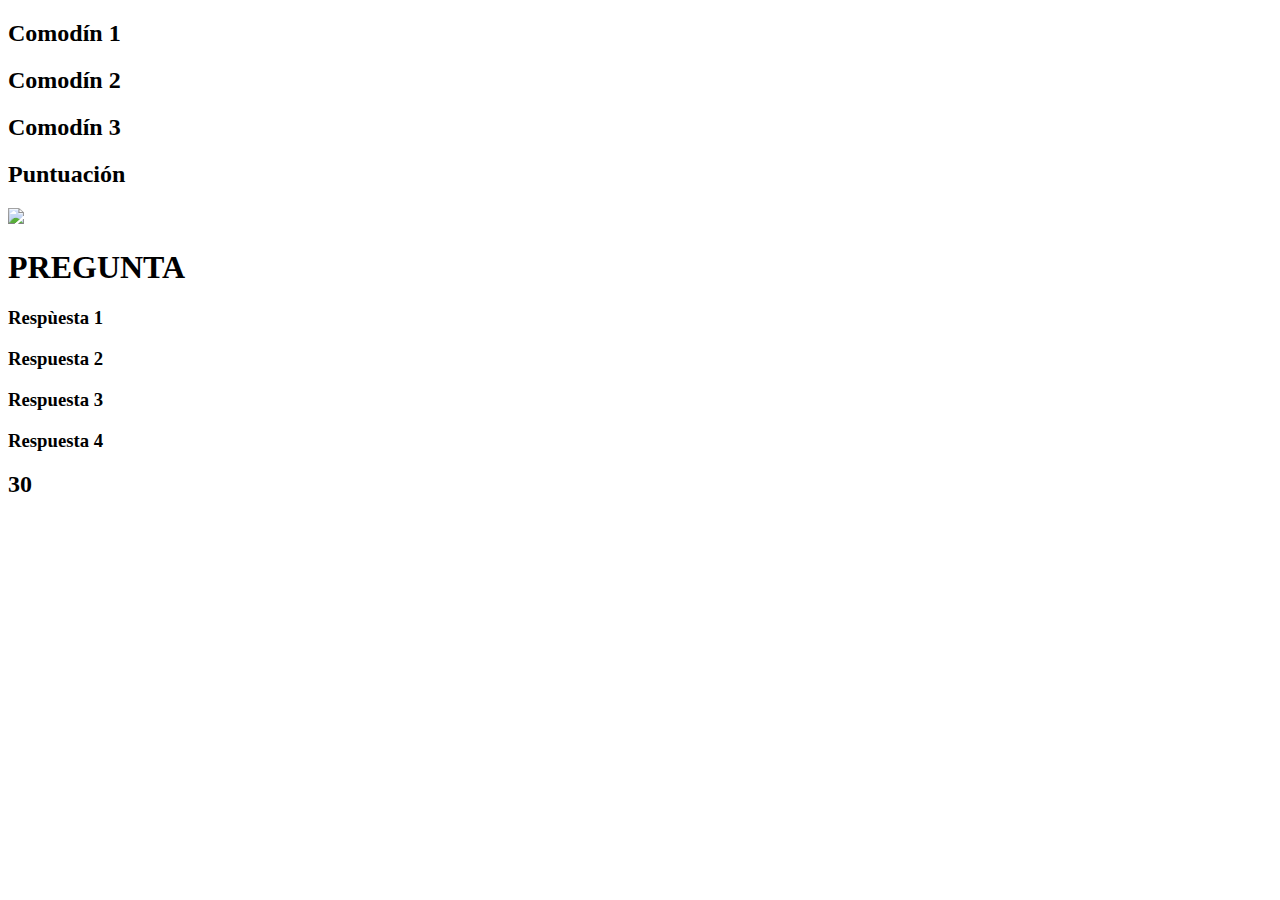
==== Proyecto/index.html @ 60faa114 "Add files via upload" ====
<!DOCTYPE html>
<html>
<head>
	<title>50x15 index</title>
	<meta charset="utf-8">
	<script type="text/javascript"></script>
	<link rel="stylesheet" href="main.css">
</head>
<body>
<div id="baseDiv">
	<div id="c1">
		<h2>Comodín 1</h2>
	</div>
	<div id="c2">
		<h2>Comodín 2</h2>
	</div>
	<div id="c3">
		<h2>Comodín 3</h2>
	</div>
	<div id="punt">
		<h2>Puntuación</h2>
	</div>
	<div id="music">
		<img src="music.jpg">
	</div>
	<div id="preg">
		<h1>PREGUNTA</h1>
	</div>
	<div id="r1">
		<h3>Respùesta 1</h3>
	</div>
	<div id="r2">
		<h3>Respuesta 2</h3>
	</div>
	<div id="r3">
		<h3>Respuesta 3</h3>
	</div>
	<div id="r4">
		<h3>Respuesta 4</h3>
	</div>
	<div id="time">
		<h2>30</h2>
	</div>
</div>
</body>
</html>
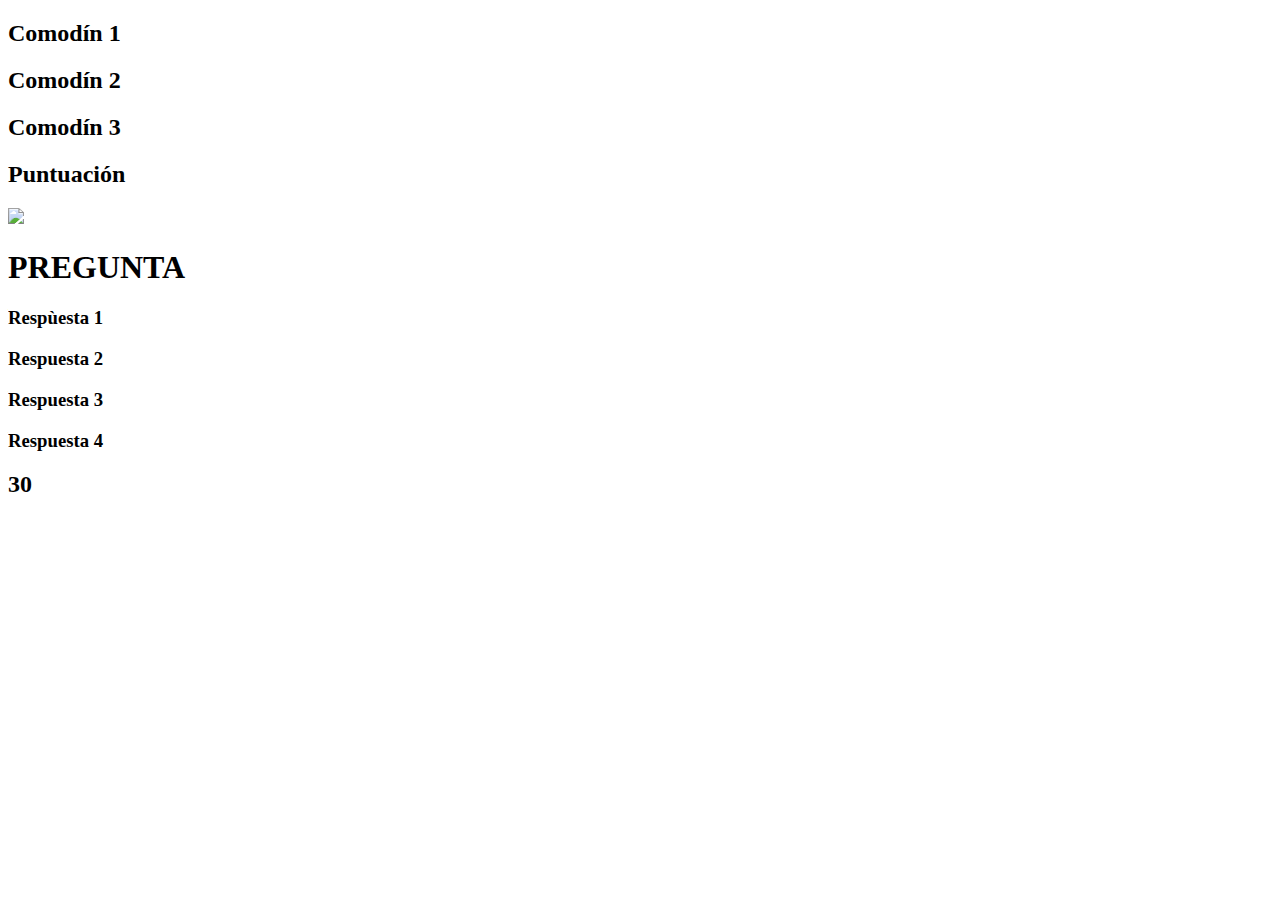
==== commit 1afabbf1: "Update index.html" ====
--- a/Proyecto/index.html
+++ b/Proyecto/index.html
@@ -4,7 +4,7 @@
 	<title>50x15 index</title>
 	<meta charset="utf-8">
 	<script type="text/javascript"></script>
-	<link rel="stylesheet" href="main.css">
+	<link rel="stylesheet" href="css/main.css">
 </head>
 <body>
 <div id="baseDiv">
@@ -43,4 +43,4 @@
 	</div>
 </div>
 </body>
-</html>+</html>
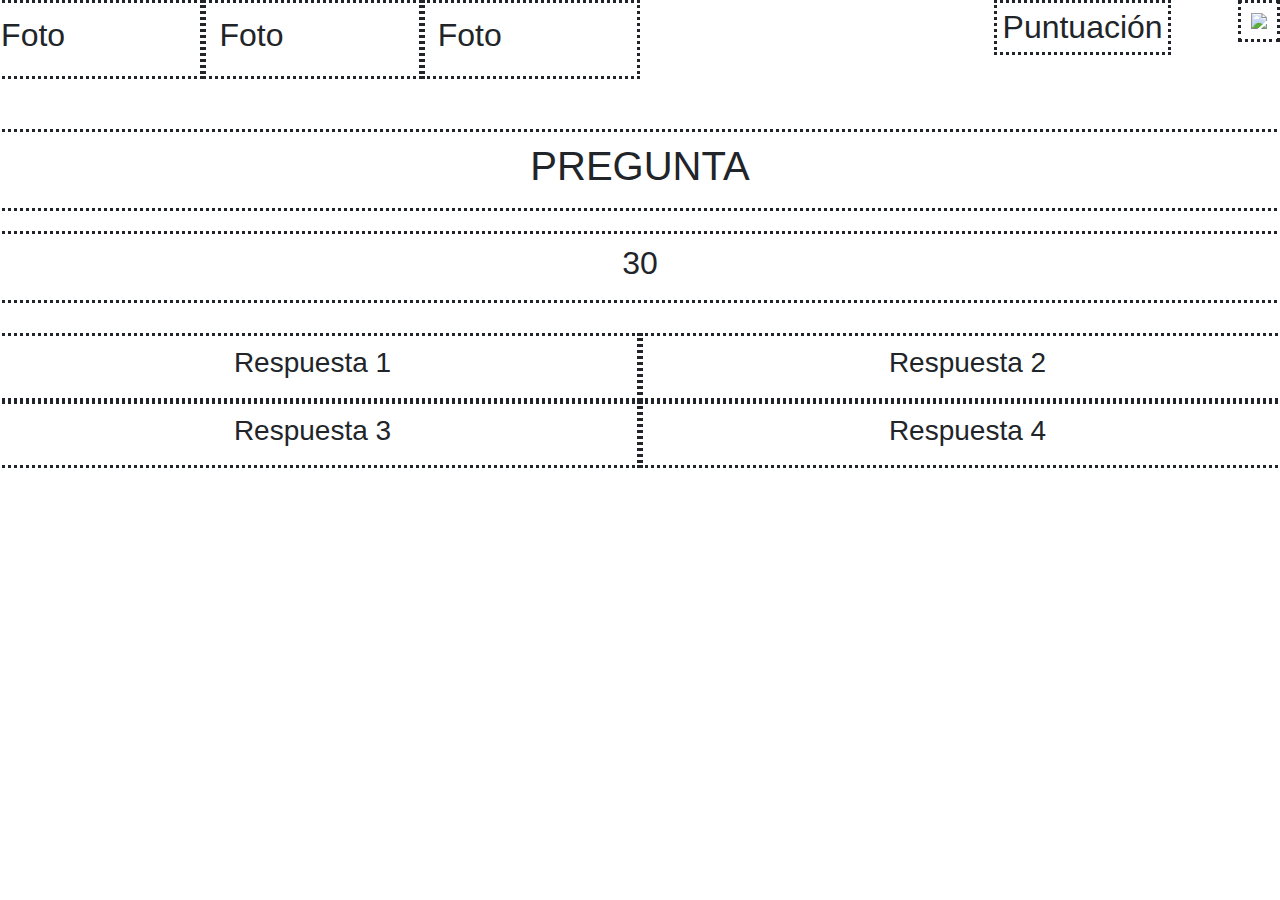
==== commit 186a3ab8: "Responsive" ====
--- a/Proyecto/index.html
+++ b/Proyecto/index.html
@@ -4,28 +4,56 @@
 	<title>50x15 index</title>
 	<meta charset="utf-8">
 	<script type="text/javascript"></script>
+	<link rel="stylesheet" href="css/bootstrap.css">
 	<link rel="stylesheet" href="css/main.css">
 </head>
 <body>
-<div id="baseDiv">
-	<div id="c1">
-		<h2>Comodín 1</h2>
+	<div id="container">
+		<div class="row show-grid">
+			<div class="col-xs-12 col-sm-2 cold-md-2 col-lg-2"  id="c1">
+				<h2>Foto</h2>
+			</div>
+			<div class="col-xs-12 col-sm-2 cold-md-2 col-lg-2"  id="c2">
+				<h2>Foto</h2>
+			</div>
+			<div class="col-xs-12 col-sm-2 cold-md-2 col-lg-2"  id="c3">
+				<h2>Foto</h2>
+			</div>
+			<div class="col-xs-12 col-sm-5 cold-md-5 col-lg-5"  id="punt">
+				<h2>Puntuación</h2>
+			</div>
+			<div class="col-xs-12 col-sm-1 cold-md-1 col-lg-1"  id="music">
+				<img src="music.jpg">
+			</div>
+		</div>
+		<div class="row show-grid">
+			<div class="col-xs-12 col-sm-12 cold-md-12 col-lg-12"  id="preg">
+				<h1>PREGUNTA</h1>
+			</div>
+		</div>
+		<div class="row show-grid">
+			<div class="col-xs-12 col-sm-12 cold-md-12 col-lg-12"  id="time">
+				<h2>30</h2>
+			</div>
+		</div>
+		<div class="row show-grid">
+			<div class="col-xs-12 col-sm-12 cold-md-6 col-lg-6"  id="r1">
+				<h3>Respuesta 1</h3>
+			</div>
+			<div class="col-xs-12 col-sm-12 cold-md-6 col-lg-6"  id="r2">
+				<h3>Respuesta 2</h3>
+			</div>
+		</div>
+		<div class="row show-grid">
+			<div class="col-xs-12 col-sm-12 cold-md-6 col-lg-6"  id="r3">
+				<h3>Respuesta 3</h3>
+			</div>
+			<div class="col-xs-12 col-sm-12 cold-md-6 col-lg-6"  id="r4">
+				<h3>Respuesta 4</h3>
+			</div>
+		</div>
 	</div>
-	<div id="c2">
-		<h2>Comodín 2</h2>
-	</div>
-	<div id="c3">
-		<h2>Comodín 3</h2>
-	</div>
-	<div id="punt">
-		<h2>Puntuación</h2>
-	</div>
-	<div id="music">
-		<img src="music.jpg">
-	</div>
-	<div id="preg">
-		<h1>PREGUNTA</h1>
-	</div>
+<!--<div id="baseDiv">
 	<div id="r1">
 		<h3>Respùesta 1</h3>
 	</div>
@@ -41,6 +69,6 @@
 	<div id="time">
 		<h2>30</h2>
 	</div>
-</div>
+</div>-->
 </body>
 </html>
--- a/Proyecto/css/main.css
+++ b/Proyecto/css/main.css
@@ -0,0 +1,97 @@
+/* ---------- FONTS ------------ */
+
+
+/*----------- ESTRUCTURA ------------*/
+
+body {
+	background-image: url("");
+	background-repeat: no-repeat;
+	background-size: cover;
+}
+
+#c1 {
+	border-style: dotted;
+	border-width: 3px;
+	padding: 1%;
+}
+
+#c2 {
+	border-style: dotted;
+	border-width: 3px;
+	padding: 1%;
+}
+
+#c3 {
+	border-style: dotted;
+	border-width: 3px;
+	padding: 1%;
+}
+#punt h2{
+	float: right;
+	border-style: dotted;
+	border-width: 3px;
+	padding: 1%;
+}
+
+#music img{
+	float: right;
+	border-style: dotted;
+	border-width: 3px;
+	padding: 10px;
+}
+
+#preg {
+	top: 50px;
+	border-style: dotted;
+	border-width: 3px;
+	padding: 10px;
+}
+
+#preg h1{
+	text-align: center;
+}
+
+#r1 {
+	top: 100px;
+	border-right: hidden;
+	border-style: dotted;
+	border-width: 3px;
+	padding: 10px;
+}
+
+#r2 {
+	top: 100px;
+	border-left: hidden;
+	border-style: dotted;
+	border-width: 3px;
+	padding: 10px;
+}
+
+#r3 {
+	top: 100px;
+	border-style: dotted;
+	border-width: 3px;
+	padding: 10px;
+}
+
+#r4 {
+	top: 100px;
+	border-style: dotted;
+	border-width: 3px;
+	padding: 10px;
+}
+
+#time {
+	top: 70px;
+	border-style: dotted;
+	border-width: 3px;
+	padding: 10px;
+}
+
+#time h2{
+	text-align: center;
+}
+
+h3{
+	text-align: center;
+}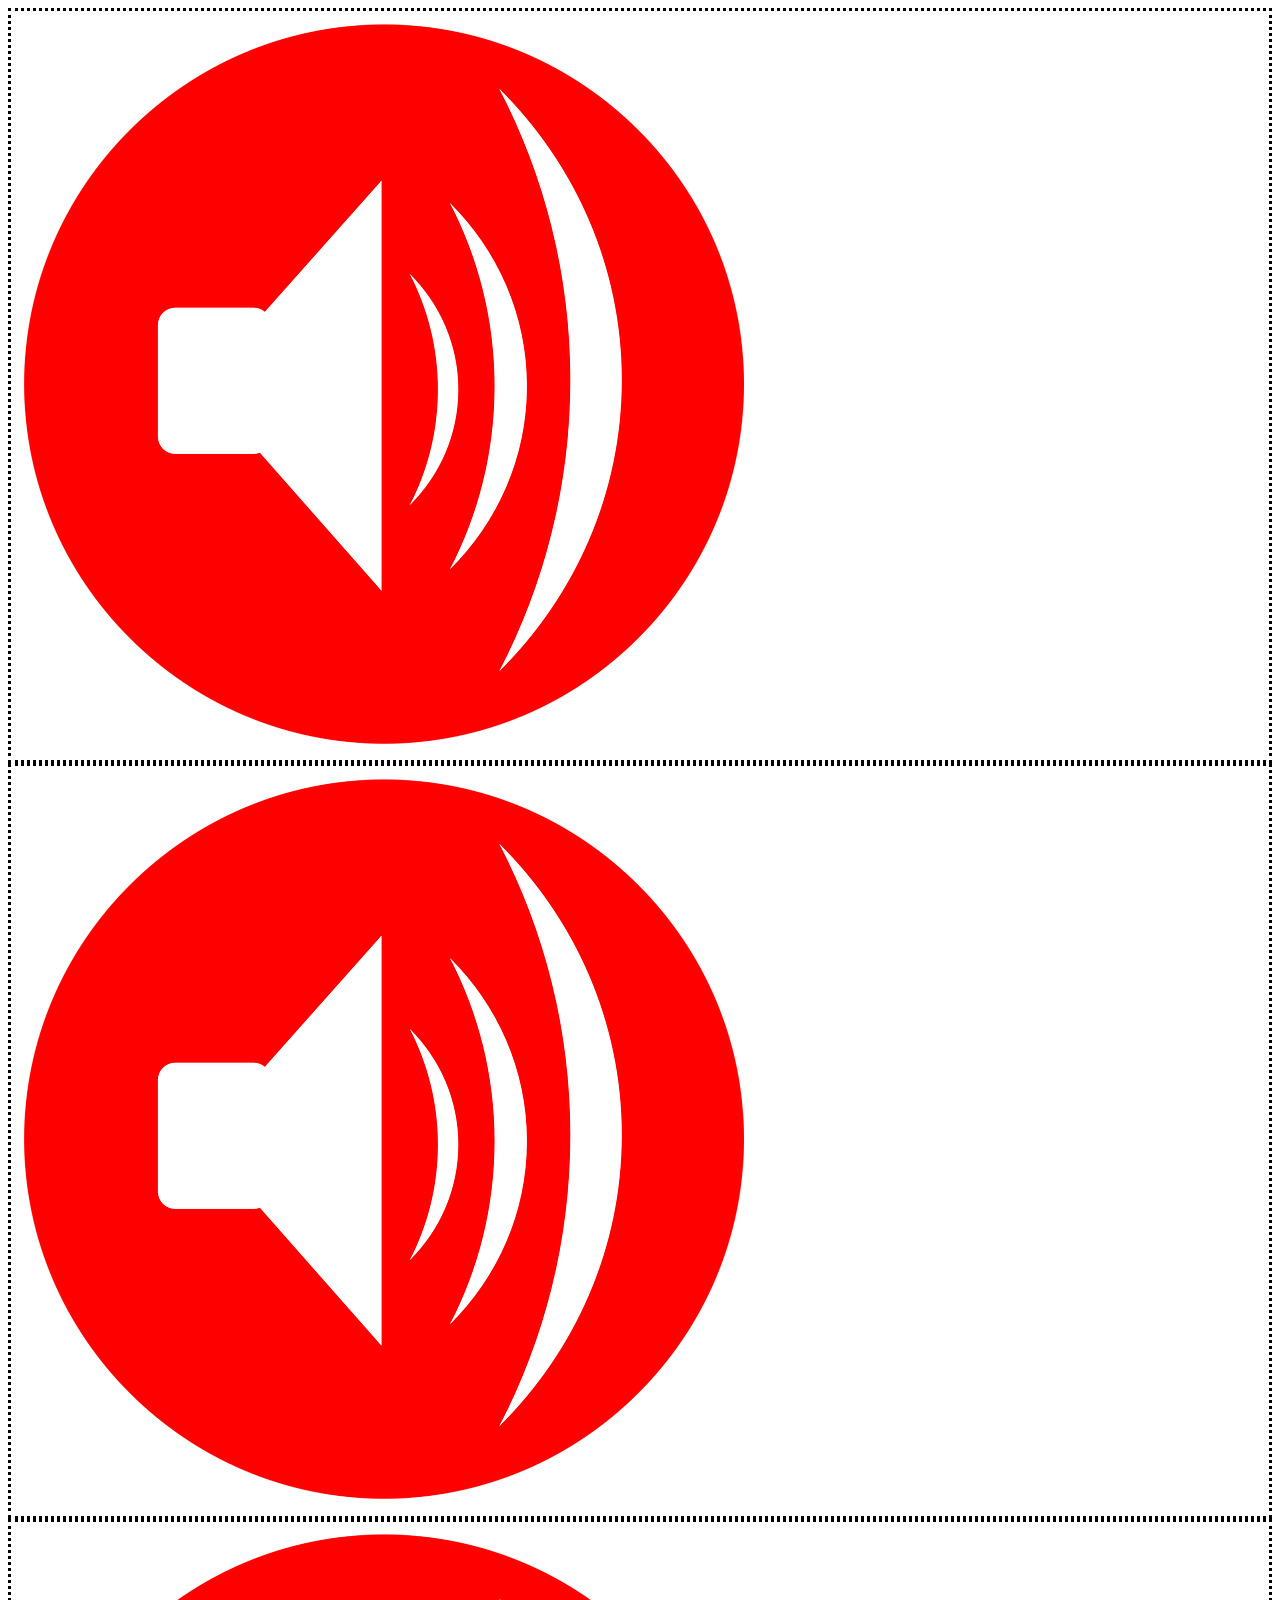
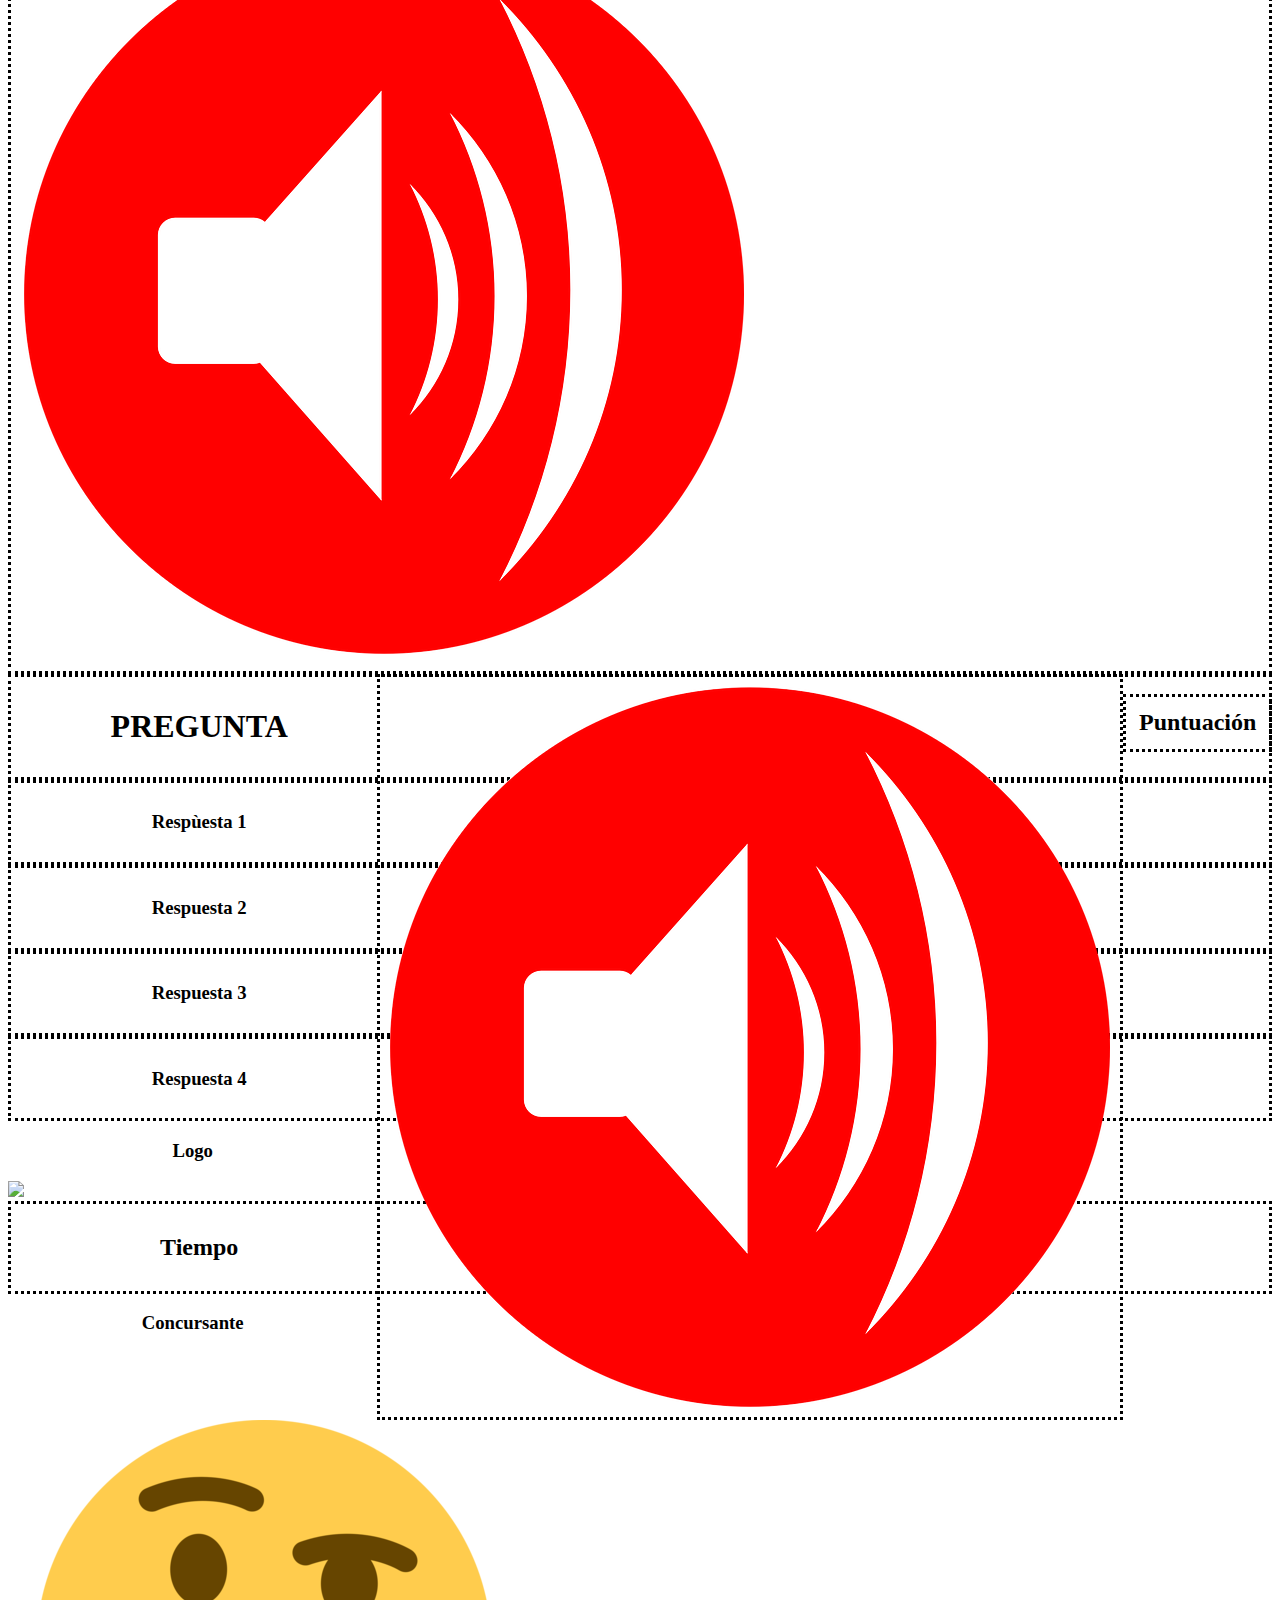
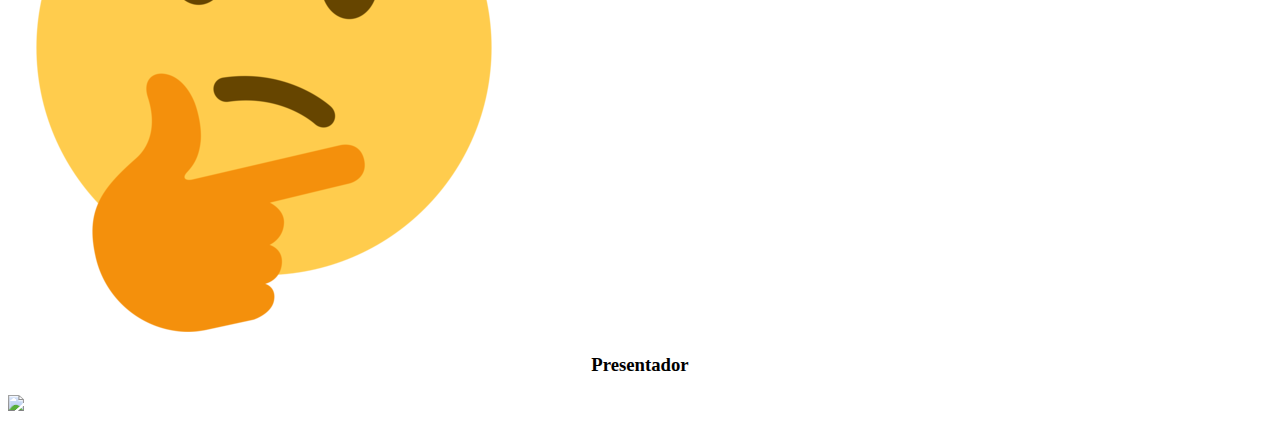
==== commit 6927dc18: "Update index.html" ====
--- a/Proyecto/index.html
+++ b/Proyecto/index.html
@@ -4,56 +4,28 @@
 	<title>50x15 index</title>
 	<meta charset="utf-8">
 	<script type="text/javascript"></script>
-	<link rel="stylesheet" href="css/bootstrap.css">
 	<link rel="stylesheet" href="css/main.css">
 </head>
 <body>
-	<div id="container">
-		<div class="row show-grid">
-			<div class="col-xs-12 col-sm-2 cold-md-2 col-lg-2"  id="c1">
-				<h2>Foto</h2>
-			</div>
-			<div class="col-xs-12 col-sm-2 cold-md-2 col-lg-2"  id="c2">
-				<h2>Foto</h2>
-			</div>
-			<div class="col-xs-12 col-sm-2 cold-md-2 col-lg-2"  id="c3">
-				<h2>Foto</h2>
-			</div>
-			<div class="col-xs-12 col-sm-5 cold-md-5 col-lg-5"  id="punt">
-				<h2>Puntuación</h2>
-			</div>
-			<div class="col-xs-12 col-sm-1 cold-md-1 col-lg-1"  id="music">
-				<img src="music.jpg">
-			</div>
-		</div>
-		<div class="row show-grid">
-			<div class="col-xs-12 col-sm-12 cold-md-12 col-lg-12"  id="preg">
-				<h1>PREGUNTA</h1>
-			</div>
-		</div>
-		<div class="row show-grid">
-			<div class="col-xs-12 col-sm-12 cold-md-12 col-lg-12"  id="time">
-				<h2>30</h2>
-			</div>
-		</div>
-		<div class="row show-grid">
-			<div class="col-xs-12 col-sm-12 cold-md-6 col-lg-6"  id="r1">
-				<h3>Respuesta 1</h3>
-			</div>
-			<div class="col-xs-12 col-sm-12 cold-md-6 col-lg-6"  id="r2">
-				<h3>Respuesta 2</h3>
-			</div>
-		</div>
-		<div class="row show-grid">
-			<div class="col-xs-12 col-sm-12 cold-md-6 col-lg-6"  id="r3">
-				<h3>Respuesta 3</h3>
-			</div>
-			<div class="col-xs-12 col-sm-12 cold-md-6 col-lg-6"  id="r4">
-				<h3>Respuesta 4</h3>
-			</div>
-		</div>
+<div id="baseDiv">
+	<div id="c1">
+		<img src="img/sonidoOn.png" id="fotoMusica">
 	</div>
-<!--<div id="baseDiv">
+	<div id="c2">
+		<img src="img/sonidoOn.png" id="fotoMusica">
+	</div>
+	<div id="c3">
+		<img src="img/sonidoOn.png" id="fotoMusica">
+	</div>
+	<div id="punt">
+		<h2>Puntuación</h2>
+	</div>
+	<div id="music">
+		<img src="img/sonidoOn.png" id="fotoMusica">
+	</div>
+	<div id="preg">
+		<h1>PREGUNTA</h1>
+	</div>
 	<div id="r1">
 		<h3>Respùesta 1</h3>
 	</div>
@@ -66,9 +38,21 @@
 	<div id="r4">
 		<h3>Respuesta 4</h3>
 	</div>
+	<div id="logo">
+		<h3>Logo</h3>
+		<img src="img/logo.png" id="logoimg">
+	</div>
 	<div id="time">
-		<h2>30</h2>
+		<h2>Tiempo</h2>
 	</div>
-</div>-->
+	<div id="concursante">
+		<h3>Concursante</h3>
+		<img src="img/concursante.png" id="personaje1">
+	</div>
+	<div id="presentador">
+		<h3>Presentador</h3>
+		<img src="img/sobera.png" id="personaje2">
+	</div>
+</div>
 </body>
 </html>
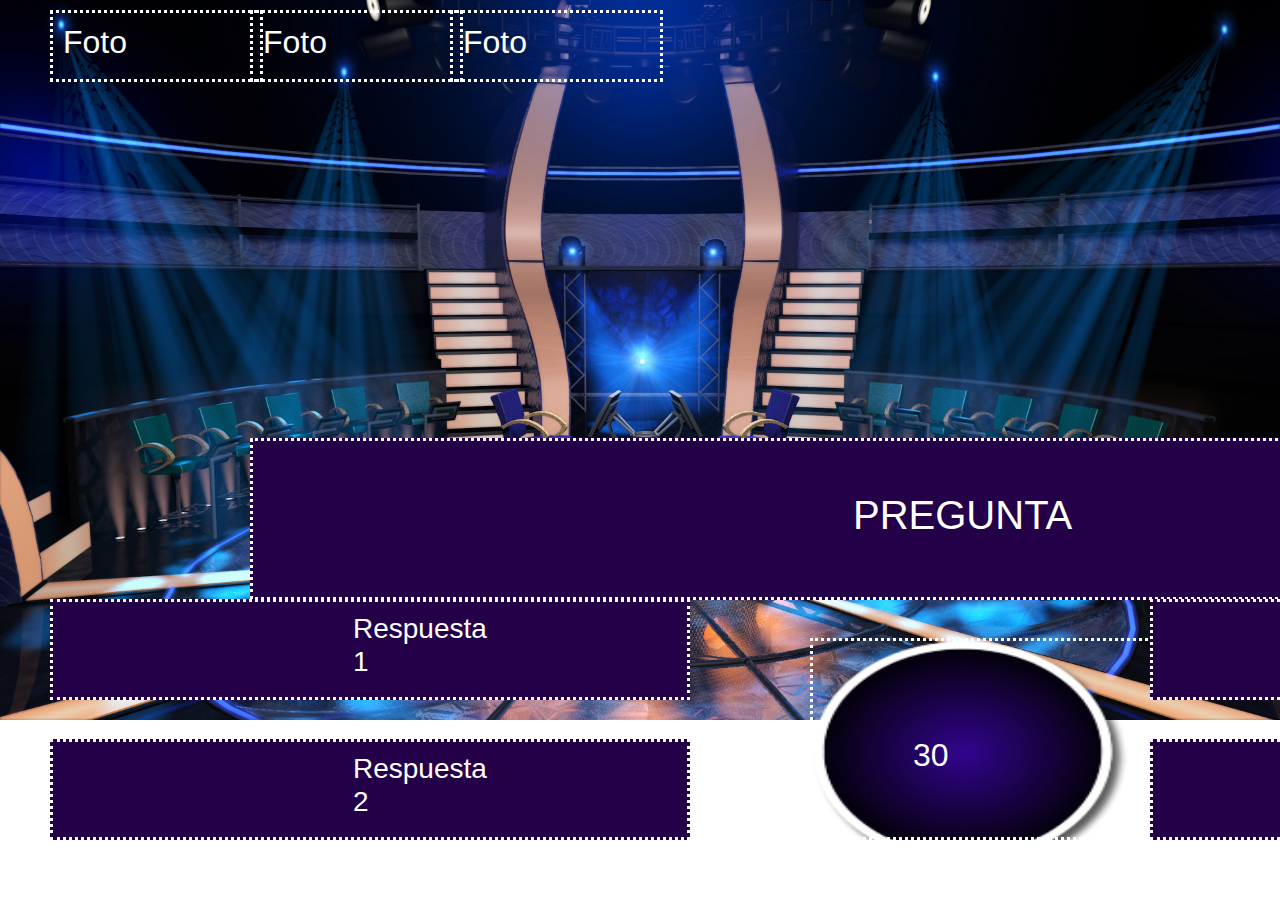
==== commit 493c66c6: "Add files via upload" ====
--- a/Proyecto/index.html
+++ b/Proyecto/index.html
@@ -4,28 +4,59 @@
 	<title>50x15 index</title>
 	<meta charset="utf-8">
 	<script type="text/javascript"></script>
+	<link rel="stylesheet" href="css/bootstrap.css">
 	<link rel="stylesheet" href="css/main.css">
+	<script src="https://ajax.googleapis.com/ajax/libs/jquery/3.1.1/jquery.min.js"></script>
+	<script type="text/javascript" src="js/main.js"></script>
+	<script type="text/javascript" src="js/aux.js"></script>
 </head>
 <body>
-<div id="baseDiv">
-	<div id="c1">
-		<img src="img/sonidoOn.png" id="fotoMusica">
+	<div id="container">
+		<div class="row show-grid">
+			<div class="col-xs-12 col-sm-2 cold-md-2 col-lg-2"  id="c1">
+				<h2>Foto</h2>
+			</div>
+			<div class="col-xs-12 col-sm-2 cold-md-2 col-lg-2"  id="c2">
+				<h2>Foto</h2>
+			</div>
+			<div class="col-xs-12 col-sm-2 cold-md-2 col-lg-2"  id="c3">
+				<h2>Foto</h2>
+			</div>
+			<div class="col-xs-12 col-sm-5 cold-md-5 col-lg-5"  id="punt">
+				<h2>0</h2>
+			</div>
+			<div class="col-xs-12 col-sm-1 cold-md-1 col-lg-1"  id="music">
+				<img src="music.jpg">
+			</div>
+		</div>
+		<div class="row show-grid">
+			<div class="col-xs-12 col-sm-12 cold-md-12 col-lg-12"  id="preg">
+				<h1>PREGUNTA</h1>
+			</div>
+		</div>
+		<div class="row show-grid">
+			<div class="col-xs-12 col-sm-12 cold-md-12 col-lg-12"  id="time">
+				<h2>30</h2>
+			</div>
+		</div>
+		<div class="row show-grid">
+			<div class="col-xs-12 col-sm-12 cold-md-6 col-lg-6"  id="r1" >
+				<h3 class="answer_class">Respuesta 1</h3>
+			</div>
+			<div class="col-xs-12 col-sm-12 cold-md-6 col-lg-6"  id="r2">
+				<h3 class="answer_class">Respuesta 2</h3>
+			</div>
+		</div>
+		<div class="row show-grid">
+			<div class="col-xs-12 col-sm-12 cold-md-6 col-lg-6"  id="r3">
+				<h3 class="answer_class">Respuesta 3</h3>
+			</div>
+			<div class="col-xs-12 col-sm-12 cold-md-6 col-lg-6"  id="r4">
+				<h3 class="answer_class">Respuesta 4</h3>
+			</div>
+		</div>
 	</div>
-	<div id="c2">
-		<img src="img/sonidoOn.png" id="fotoMusica">
-	</div>
-	<div id="c3">
-		<img src="img/sonidoOn.png" id="fotoMusica">
-	</div>
-	<div id="punt">
-		<h2>Puntuación</h2>
-	</div>
-	<div id="music">
-		<img src="img/sonidoOn.png" id="fotoMusica">
-	</div>
-	<div id="preg">
-		<h1>PREGUNTA</h1>
-	</div>
+<!--<div id="baseDiv">
 	<div id="r1">
 		<h3>Respùesta 1</h3>
 	</div>
@@ -38,21 +69,9 @@
 	<div id="r4">
 		<h3>Respuesta 4</h3>
 	</div>
-	<div id="logo">
-		<h3>Logo</h3>
-		<img src="img/logo.png" id="logoimg">
+	<div id="time">
+		<h2>30</h2>
 	</div>
-	<div id="time">
-		<h2>Tiempo</h2>
-	</div>
-	<div id="concursante">
-		<h3>Concursante</h3>
-		<img src="img/concursante.png" id="personaje1">
-	</div>
-	<div id="presentador">
-		<h3>Presentador</h3>
-		<img src="img/sobera.png" id="personaje2">
-	</div>
-</div>
+</div>-->
 </body>
 </html>
--- a/Proyecto/css/main.css
+++ b/Proyecto/css/main.css
@@ -2,96 +2,229 @@
 
 
 /*----------- ESTRUCTURA ------------*/
-
+*{
+	color: white;
+}
 body {
-	background-image: url("");
+	background-image: url("../img/fondo3.jpg");
 	background-repeat: no-repeat;
 	background-size: cover;
 }
 
 #c1 {
-	border-style: dotted;
-	border-width: 3px;
-	padding: 1%;
+	position: absolute;
+	top: 10px;
+	left: 50px;
+	border-style: dotted;
+	border-width: 3px;
+	padding: 10px;
 }
 
 #c2 {
-	border-style: dotted;
-	border-width: 3px;
-	padding: 1%;
+	position: absolute;
+	top: 10px;
+	left: 250px;
+	border-style: dotted;
+	border-width: 3px;
+	padding: 10px;
 }
 
 #c3 {
-	border-style: dotted;
-	border-width: 3px;
-	padding: 1%;
-}
-#punt h2{
-	float: right;
-	border-style: dotted;
-	border-width: 3px;
-	padding: 1%;
-}
-
-#music img{
-	float: right;
-	border-style: dotted;
-	border-width: 3px;
-	padding: 10px;
-}
+	position: absolute;
+	top: 10px;
+	left: 450px;
+	border-style: dotted;
+	border-width: 3px;
+	padding: 10px;
+
+}
+
+#punt {
+	position: absolute;
+	top: 10px;
+	left: 1550px;
+	border-style: dotted;
+	border-width: 3px;
+	padding: 10px;
+
+}
+
+#music {
+	position: absolute;
+	top: 10px;
+	left: 1750px;
+	border-style: dotted;
+	border-width: 3px;
+	padding: 10px;
+}
+#fotoMusica {
+	width: 80px;
+	height: 80px;
+}
+
+#concursante {
+	position: absolute;
+	top: 60px;
+	left: 325px;
+	border-style: dotted;
+	border-width: 3px;
+	padding: 50px;
+}
+#logo {
+	position: absolute;
+	top: 60px;
+	left: 780px;
+	border-style: dotted;
+	border-width: 3px;
+	padding: 10px;
+}
+#logoimg {
+	width: 350px;
+	height: 250px;
+}
+
+#personaje1 {
+	width: 250px;
+	height: 250px;
+}
+#personaje2 {
+	width: 350px;
+	height: 250px;
+}
+#presentador {
+	position: absolute;
+	top: 60px;
+	left: 1250px;
+	border-style: dotted;
+	border-width: 3px;
+	padding: 50px;
+}
+
 
 #preg {
-	top: 50px;
-	border-style: dotted;
-	border-width: 3px;
-	padding: 10px;
-}
-
-#preg h1{
-	text-align: center;
+	position: absolute;
+	bottom: 300px;
+	left: 250px;
+	border-style: dotted;
+	border-width: 3px;
+	padding: 10px;
+	padding-left: 600px;
+	padding-right: 600px;
+	padding-bottom: 50px;
+	padding-top: 50px;
+	background-image: url("../img/fondo.jpg");
 }
 
 #r1 {
-	top: 100px;
-	border-right: hidden;
-	border-style: dotted;
-	border-width: 3px;
-	padding: 10px;
+	position: absolute;
+	bottom: 200px;
+	left: 50px;
+	border-style: dotted;
+	border-width: 3px;
+	padding: 10px;
+	padding-left: 300px;
+	padding-right: 300px;
+	background-image: url("../img/fondo.jpg");
 }
 
 #r2 {
-	top: 100px;
-	border-left: hidden;
-	border-style: dotted;
-	border-width: 3px;
-	padding: 10px;
+	position: absolute;
+	bottom: 60px;
+	left: 50px;
+	border-style: dotted;
+	border-width: 3px;
+	padding: 10px;
+	padding-left: 300px;
+	padding-right: 300px;
+	background-image: url("../img/fondo.jpg");
 }
 
 #r3 {
-	top: 100px;
-	border-style: dotted;
-	border-width: 3px;
-	padding: 10px;
+	position: absolute;
+	bottom: 200px;
+	left: 1150px;
+	border-style: dotted;
+	border-width: 3px;
+	padding: 10px;
+	padding-left: 300px;
+	padding-right: 300px;
+	background-image: url("../img/fondo.jpg");
 }
 
 #r4 {
-	top: 100px;
-	border-style: dotted;
-	border-width: 3px;
-	padding: 10px;
+	position: absolute;
+	bottom: 60px;
+	left: 1150px;
+	border-style: dotted;
+	border-width: 3px;
+	padding: 10px;
+	padding-left: 300px;
+	padding-right: 300px;
+	background-image: url("../img/fondo.jpg");
 }
 
 #time {
-	top: 70px;
-	border-style: dotted;
-	border-width: 3px;
-	padding: 10px;
-}
-
-#time h2{
-	text-align: center;
-}
-
-h3{
-	text-align: center;
-}+	position: absolute;
+	bottom: 60px;
+	left: 810px;
+	border-style: dotted;
+	border-width: 3px;
+	padding: 10px;
+	padding-top: 95px;
+	padding-bottom: 55px;
+	padding-left: 100px;
+	padding-right: 100px;
+	background-image: url("../img/timer.png");
+	background-repeat: no-repeat;
+	background-size: 315px 233px;
+}
+.window {
+	width:500px; 
+  	height:300px;
+  	left:710px;
+  	top:80px;
+  	position:absolute;
+	background-image: url("../img/fondo.jpg");
+	border: 3px solid #225F98;
+	font-size: 20px;
+}
+
+.window h2 {
+	font-size: 36px;
+	margin-bottom: 20px;
+	color: #205B95;
+	line-height: 30px;
+}
+
+.window p {
+	margin: 10px;
+}
+
+.window em {
+	background-color: #FFC; 
+	display: inline;
+	line-height: 25px;
+	font-style: normal;
+}
+
+
+.start-game {
+	margin: 20px auto;
+	font-weight: bold;
+	text-decoration: none;
+	color: black;
+	display: block;
+	width:300px !important; 
+	font-size: 30px;
+	padding: 20px;
+	border: 5px solid black;
+}
+
+.start-game:hover {
+	color: white;
+	border-color: white;
+	background-color: black;
+}
+#user {
+	background-color: black;
+}
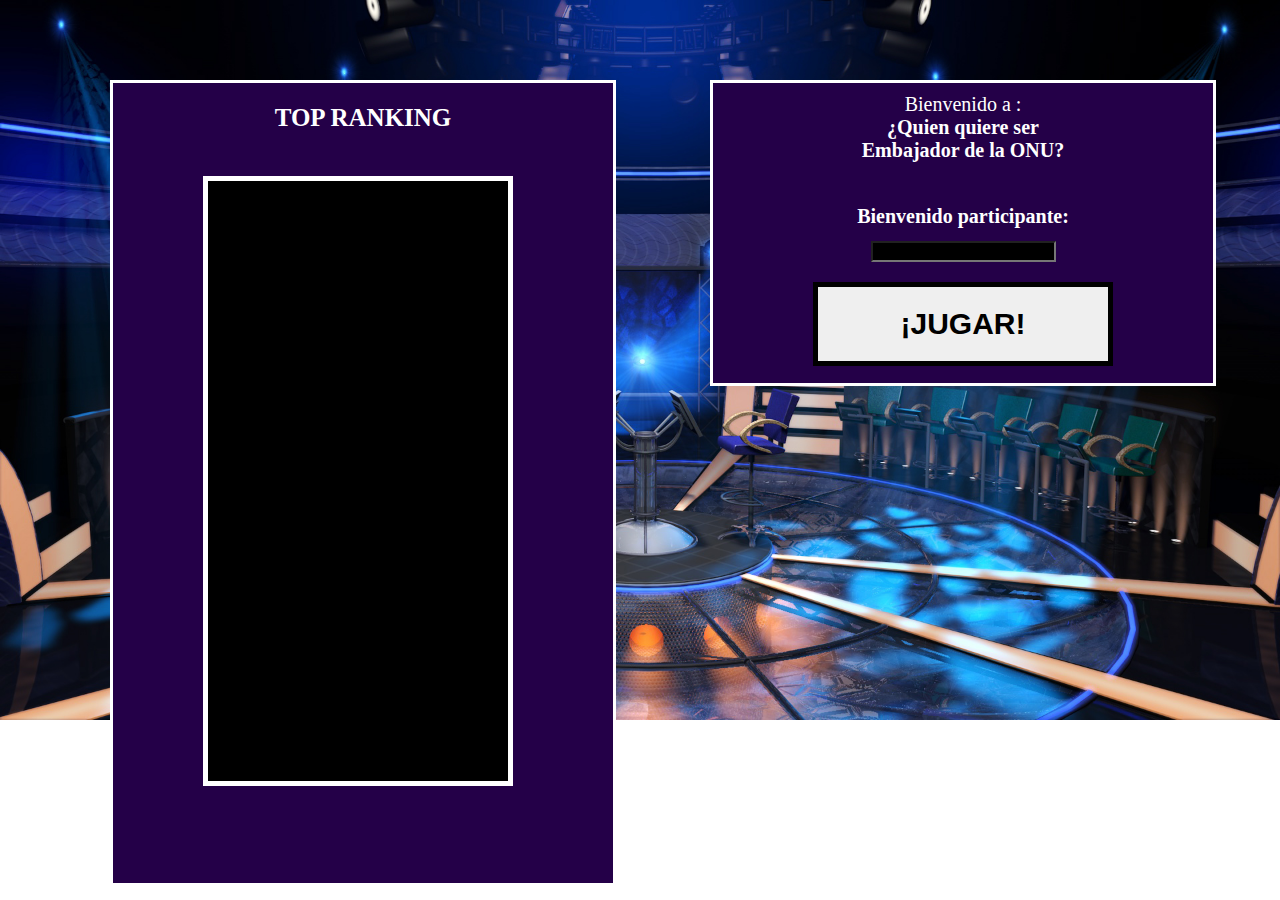
==== commit f0de3140: "Add files via upload" ====
--- a/Proyecto/index.html
+++ b/Proyecto/index.html
@@ -1,77 +1,35 @@
 <!DOCTYPE html>
 <html>
 <head>
-	<title>50x15 index</title>
+	<title>Log-in 50*15</title>
 	<meta charset="utf-8">
-	<script type="text/javascript"></script>
-	<link rel="stylesheet" href="css/bootstrap.css">
-	<link rel="stylesheet" href="css/main.css">
+	<link rel="stylesheet" type="text/css" href="css/main.css">
 	<script src="https://ajax.googleapis.com/ajax/libs/jquery/3.1.1/jquery.min.js"></script>
-	<script type="text/javascript" src="js/main.js"></script>
-	<script type="text/javascript" src="js/aux.js"></script>
+	<script type="text/javascript" src="js/login.js"></script>
 </head>
 <body>
-	<div id="container">
-		<div class="row show-grid">
-			<div class="col-xs-12 col-sm-2 cold-md-2 col-lg-2"  id="c1">
-				<h2>Foto</h2>
-			</div>
-			<div class="col-xs-12 col-sm-2 cold-md-2 col-lg-2"  id="c2">
-				<h2>Foto</h2>
-			</div>
-			<div class="col-xs-12 col-sm-2 cold-md-2 col-lg-2"  id="c3">
-				<h2>Foto</h2>
-			</div>
-			<div class="col-xs-12 col-sm-5 cold-md-5 col-lg-5"  id="punt">
-				<h2>0</h2>
-			</div>
-			<div class="col-xs-12 col-sm-1 cold-md-1 col-lg-1"  id="music">
-				<img src="music.jpg">
-			</div>
-		</div>
-		<div class="row show-grid">
-			<div class="col-xs-12 col-sm-12 cold-md-12 col-lg-12"  id="preg">
-				<h1>PREGUNTA</h1>
-			</div>
-		</div>
-		<div class="row show-grid">
-			<div class="col-xs-12 col-sm-12 cold-md-12 col-lg-12"  id="time">
-				<h2>30</h2>
-			</div>
-		</div>
-		<div class="row show-grid">
-			<div class="col-xs-12 col-sm-12 cold-md-6 col-lg-6"  id="r1" >
-				<h3 class="answer_class">Respuesta 1</h3>
-			</div>
-			<div class="col-xs-12 col-sm-12 cold-md-6 col-lg-6"  id="r2">
-				<h3 class="answer_class">Respuesta 2</h3>
-			</div>
-		</div>
-		<div class="row show-grid">
-			<div class="col-xs-12 col-sm-12 cold-md-6 col-lg-6"  id="r3">
-				<h3 class="answer_class">Respuesta 3</h3>
-			</div>
-			<div class="col-xs-12 col-sm-12 cold-md-6 col-lg-6"  id="r4">
-				<h3 class="answer_class">Respuesta 4</h3>
-			</div>
+	<div id="login" class="window">
+	<p>Bienvenido a : <br /><strong>¿Quien quiere ser <br />Embajador de la ONU?</p>
+	<br>
+	<p>Bienvenido participante:</p>
+	<input type="text" name="user" id="user">
+	<input type="button" name="btnPlay" id="btnPlay" class="start-game" value="¡JUGAR!">
+	</div>
+	<div id="ranking" class="window2">
+		<h2>TOP RANKING</h2>
+		<br>
+		<div id="divScores">
 		</div>
 	</div>
-<!--<div id="baseDiv">
-	<div id="r1">
-		<h3>Respùesta 1</h3>
+	<div class="window3">
+		<h2>Patrocinado por:</h2>
+		<img src="./img/logo.jpeg">
+		<br>
+		<h2>Siguenos en:</h2>
+		<div id="facebook"><br><a href="https://www.facebook.com/iespsur" target="_blank"><img src="./img/facebook.png"></img></a></div>
+		<div id="twitter"><br><a href="https://twitter.com/iespsur" target="_blank"><img src="./img/twitter.png"></img></a></div>
+		<div id="web"><br><a href="https://iespoligonosur.org/" target="_blank"><img src="./img/web.png"></img></a></div>
+		<div id="blog"><br><a href="https://iespoligonosur.org/blog/" target="_blank"><img src="./img/blog.png"></img></a></div>
 	</div>
-	<div id="r2">
-		<h3>Respuesta 2</h3>
-	</div>
-	<div id="r3">
-		<h3>Respuesta 3</h3>
-	</div>
-	<div id="r4">
-		<h3>Respuesta 4</h3>
-	</div>
-	<div id="time">
-		<h2>30</h2>
-	</div>
-</div>-->
 </body>
 </html>
--- a/Proyecto/css/main.css
+++ b/Proyecto/css/main.css
@@ -1,5 +1,8 @@
 /* ---------- FONTS ------------ */
-
+@font-face {
+	font-family: flf;
+	src: url("../fonts/led.ttf");
+}
 
 /*----------- ESTRUCTURA ------------*/
 *{
@@ -11,40 +14,105 @@
 	background-size: cover;
 }
 
+h1,h2,h3 {
+	font-family: flf;
+	font-size: 25px;
+}
+
+h1 {
+	font-size: 50px;
+}
+
+#tiempo {
+
+}
 #c1 {
 	position: absolute;
 	top: 10px;
 	left: 50px;
-	border-style: dotted;
-	border-width: 3px;
-	padding: 10px;
+	border-style: solid;
+	border-width: 8px;
+	border-radius: 100px;
+	padding: 10px;
+}
+
+#c1::after {
+	content: "";
+  background: url(../img/fondo.jpg);
+  border-radius: 100px;
+  opacity: 0.8;
+  top: 0;
+  left: 0;
+  bottom: 0;
+  right: 0;
+  position: absolute;
+  z-index: -1;
+}
+
+#c1 > img {
+	position: relative;
+	top: 2px;
+	left: 2px;
 }
 
 #c2 {
 	position: absolute;
 	top: 10px;
 	left: 250px;
-	border-style: dotted;
-	border-width: 3px;
-	padding: 10px;
+	border-style: solid;
+	border-width: 8px;
+	border-radius: 100px;
+	padding: 10px;
+}
+
+#c2::after {
+		content: "";
+  background: url(../img/fondo.jpg);
+  border-radius: 100px;
+  opacity: 0.8;
+  top: 0;
+  left: 0;
+  bottom: 0;
+  right: 0;
+  position: absolute;
+  z-index: -1;
+}
+
+#c2 > img {
+	position: relative;
+	top: 5px;
 }
 
 #c3 {
 	position: absolute;
 	top: 10px;
 	left: 450px;
-	border-style: dotted;
-	border-width: 3px;
-	padding: 10px;
-
+	border-style: solid;
+	border-width: 8px;
+	border-radius: 100px;
+	padding: 10px;
+
+}
+
+#c3::after {
+		content: "";
+  background: url(../img/fondo.jpg);
+  border-radius: 100px;
+  opacity: 0.8;
+  top: 0;
+  left: 0;
+  bottom: 0;
+  right: 0;
+  position: absolute;
+  z-index: -1;
 }
 
 #punt {
 	position: absolute;
 	top: 10px;
 	left: 1550px;
-	border-style: dotted;
-	border-width: 3px;
+	border-style: inset;
+	border-width: 8px;
 	padding: 10px;
 
 }
@@ -53,10 +121,29 @@
 	position: absolute;
 	top: 10px;
 	left: 1750px;
-	border-style: dotted;
-	border-width: 3px;
-	padding: 10px;
-}
+	border-style: solid;
+	border-width: 8px;
+	border-radius: 100px;
+	padding: 1px;
+}
+
+#music::after {
+	content: "";
+  background: url(../img/fondo.jpg);
+  border-radius: 100px;
+  opacity: 0.8;
+  top: 0;
+  left: 0;
+  bottom: 0;
+  right: 0;
+  position: absolute;
+  z-index: -1;
+}
+
+#music > img {
+	position: relative;
+}
+
 #fotoMusica {
 	width: 80px;
 	height: 80px;
@@ -95,9 +182,6 @@
 	position: absolute;
 	top: 60px;
 	left: 1250px;
-	border-style: dotted;
-	border-width: 3px;
-	padding: 50px;
 }
 
 
@@ -112,7 +196,18 @@
 	padding-right: 600px;
 	padding-bottom: 50px;
 	padding-top: 50px;
-	background-image: url("../img/fondo.jpg");
+	/*background-image: url("../img/fondo.jpg");*/
+}
+#preg::after {
+	content: "";
+  background: url(../img/fondo.jpg);
+  opacity: 0.8;
+  top: 0;
+  left: 0;
+  bottom: 0;
+  right: 0;
+  position: absolute;
+  z-index: -1;   
 }
 
 #r1 {
@@ -165,19 +260,25 @@
 
 #time {
 	position: absolute;
-	bottom: 60px;
+	bottom: 10px;
 	left: 810px;
-	border-style: dotted;
-	border-width: 3px;
-	padding: 10px;
-	padding-top: 95px;
-	padding-bottom: 55px;
+	padding: 10px;
+	padding-top: 100px;
+	padding-bottom: 100px;
 	padding-left: 100px;
-	padding-right: 100px;
+	padding-right: 190px;
 	background-image: url("../img/timer.png");
 	background-repeat: no-repeat;
 	background-size: 315px 233px;
 }
+
+#time > h2 {
+	position: relative;
+	font-size: 90px;
+}
+
+/*-------------Floating thing---------------*/
+
 .window {
 	width:500px; 
   	height:300px;
@@ -185,8 +286,100 @@
   	top:80px;
   	position:absolute;
 	background-image: url("../img/fondo.jpg");
-	border: 3px solid #225F98;
+	border: 3px solid white;
 	font-size: 20px;
+}
+.window2 {
+	width:500px; 
+  	height:800px;
+  	left:110px;
+  	top:80px;
+  	position:absolute;
+	background-image: url("../img/fondo.jpg");
+	border: 3px solid white;
+	font-size: 20px;
+	text-align: center;
+}
+.window3 {
+	width:500px; 
+  	height:800px;
+  	left:1310px;
+  	top:80px;
+  	position:absolute;
+	background-image: url("../img/fondo.jpg");
+	border: 3px solid white;
+	font-size: 20px;
+	text-align: center;
+}
+#twitter{
+	width:170px; 
+  	height:170px;
+  	position:absolute;
+  	left:250px;
+  	border-color: white;
+	border: 5px solid;
+	border-radius:150px;
+}
+#twitter > a > img {
+	width:120px; 
+  	height:120px;
+}
+#twitter:hover{
+	background-color: cyan;
+	border-color: black;
+}
+#facebook {
+	width:170px; 
+  	height:170px;
+  	position:absolute;
+  	border-color: white;
+	border: 5px solid;
+	border-radius:150px;
+	left:50px;
+}
+#facebook > a > img {
+	width:120px; 
+  	height:120px;
+}
+#facebook:hover{
+	background-color: blue;
+	border-color: black;
+}
+#blog {
+	width:170px; 
+  	height:170px;
+  	position:absolute;
+  	left:250px;
+  	bottom:40px;
+  	border-color: white;
+	border: 5px solid;
+	border-radius:150px;
+}
+#blog > a > img {
+	width:120px; 
+  	height:120px;
+}
+#blog:hover{
+	background-color: yellow;
+	border-color: black;
+}
+#web {
+	width:170px; 
+  	height:170px;
+  	position:absolute;
+  	bottom:40px;
+  	border-color: white;
+	border: 5px solid;
+	border-radius:150px;
+	left:50px;
+}
+#web > a > img {
+	width:120px; 
+  	height:120px;
+}
+#web:hover{
+	background-color: green;
+	border-color: black;
 }
 
 .window h2 {
@@ -194,6 +387,8 @@
 	margin-bottom: 20px;
 	color: #205B95;
 	line-height: 30px;
+	left:200px;
+  	top:200px;
 }
 
 .window p {
@@ -205,8 +400,8 @@
 	display: inline;
 	line-height: 25px;
 	font-style: normal;
-}
-
+	text-align: center;
+}
 
 .start-game {
 	margin: 20px auto;
@@ -214,7 +409,7 @@
 	text-decoration: none;
 	color: black;
 	display: block;
-	width:300px !important; 
+	width:300px; 
 	font-size: 30px;
 	padding: 20px;
 	border: 5px solid black;
@@ -228,3 +423,19 @@
 #user {
 	background-color: black;
 }
+#login {
+	text-align: center;
+}
+#divScores {
+	background-color: black;
+	width:300px; 
+  	height:600px;
+  	left:90px;
+  	position:absolute;
+  	font-size: 20px;
+	border-color: white;
+	border: 5px solid;
+}
+#divScores > ul{
+	text-align: left;
+}